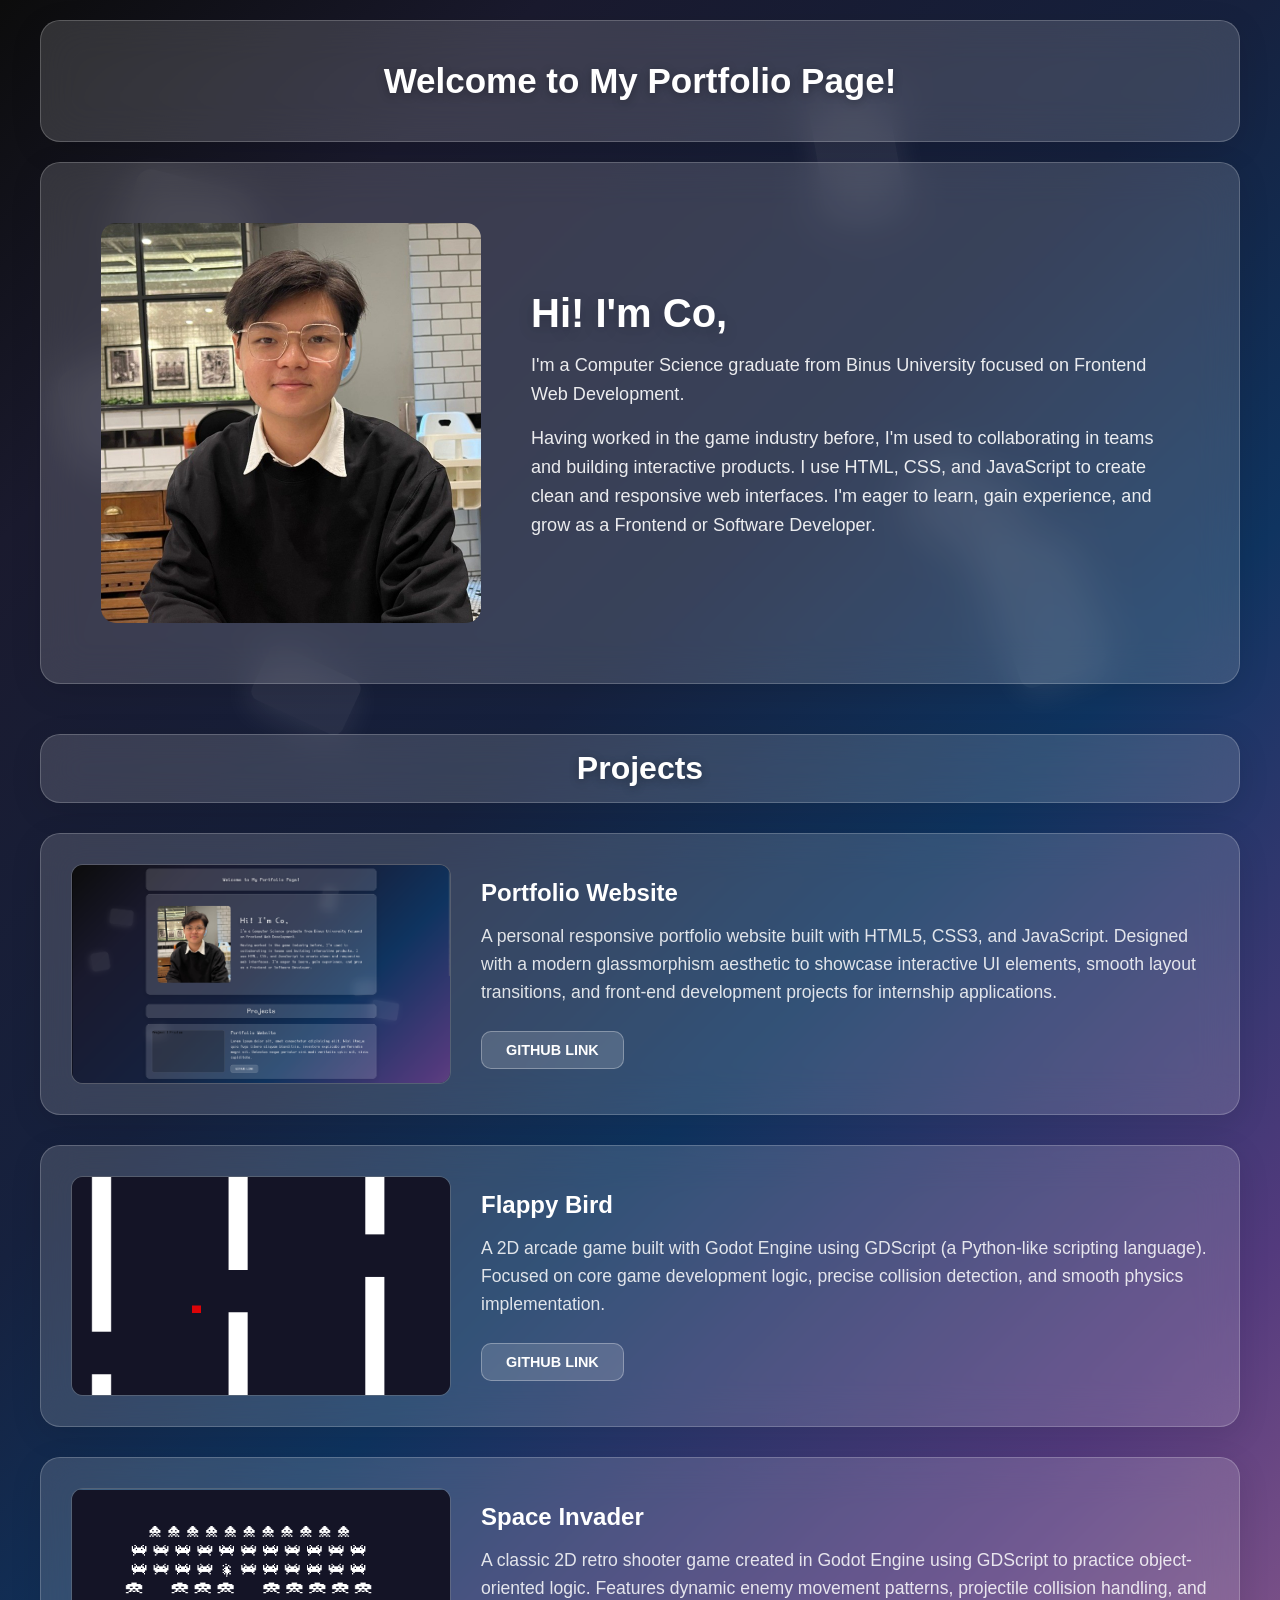
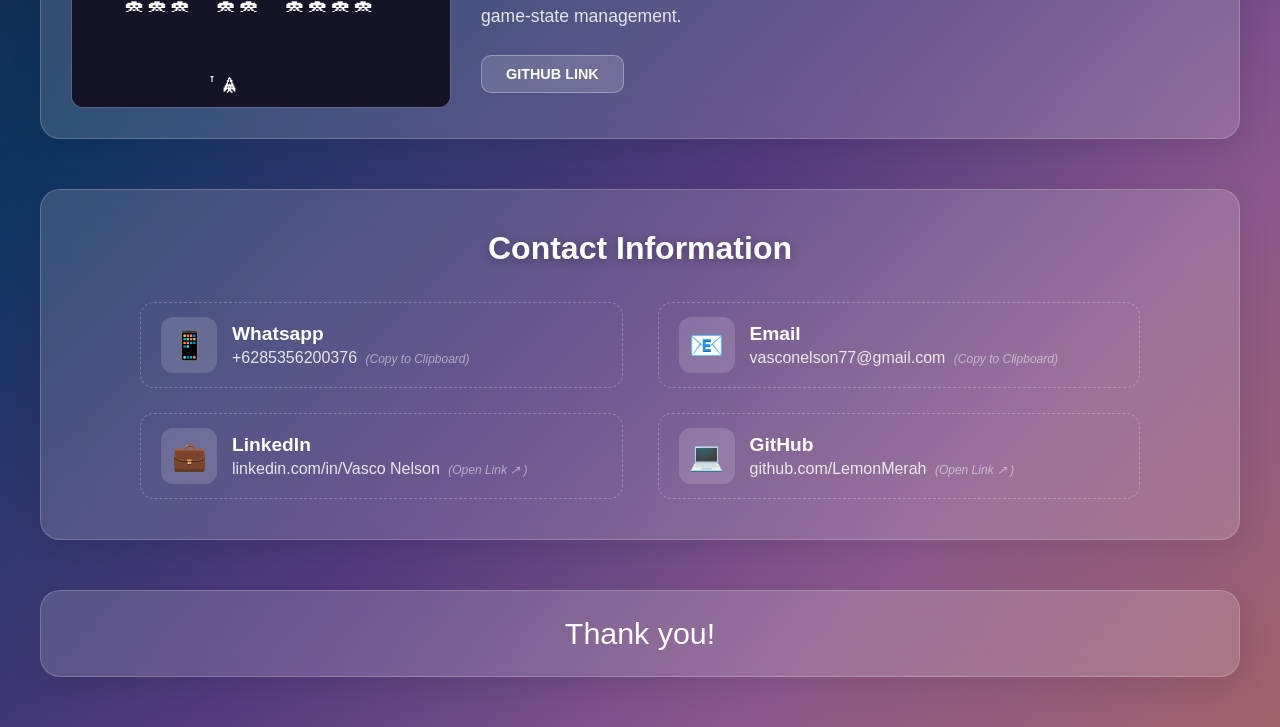
==== index.html @ 7e663d99 "refactor: restructure folder layout and fix index path" ====
<!doctype html>
<html lang="en">
  <head>
    <meta charset="UTF-8" />
    <meta name="viewport" content="width=device-width, initial-scale=1.0" />
    <title>Portfolio - Vasco Nelson</title>
    <!-- CSS  -->
    <link rel="stylesheet" href="../css/style.css" />
  </head>

  <body>
    <!-- Background Animation -->
    <div class="bg-shapes">
      <div class="shape"></div>
      <div class="shape"></div>
      <div class="shape"></div>
      <div class="shape"></div>
      <div class="shape"></div>
      <div class="shape"></div>
    </div>

    <!-- HEADER / NAVIGATION -->
    <header>
      <div class="container">
        <div class="glass header-glass-box">
          <div class="header header-title-text">
            <span>Welcome to My Portfolio Page!</span>
          </div>
        </div>
      </div>
    </header>

    <!-- Main Page -->
    <main class="container">
      <div class="content-wrapper">
        <!-- 1. ABOUT ME -->
        <section id="hero" class="hero glass hero-grid-layout">
          <div class="hero-image hero-img-box">
            <img
              src="../css/images/potrait.jpeg"
              alt="Portrait of Vasco Nelson"
              class="hero-profile-img"
            />
          </div>

          <div class="hero-content hero-text-box">
            <h1 class="hero-main-title">Hi! I'm Co,</h1>
            <p class="hero-desc-text">
              I'm a Computer Science graduate from Binus University focused on
              Frontend Web Development.
            </p>
            <p class="hero-desc-text">
              Having worked in the game industry before, I'm used to
              collaborating in teams and building interactive products. I use
              HTML, CSS, and JavaScript to create clean and responsive web
              interfaces. I'm eager to learn, gain experience, and grow as a
              Frontend or Software Developer.
            </p>
          </div>
        </section>

        <!-- 2. PROJECTS SECTION -->
        <section id="projects" class="projects-section-wrap">
          <div class="glass projects-title-box">
            <h2 class="projects-main-heading">Projects</h2>
          </div>

          <div class="projects-container-vertical">
            <!-- Project 1 -->
            <div class="glass project-card-item">
              <div class="project-card-imgbox">
                <img
                  src="../css/images/thumbnail1.png"
                  alt="Project 1 Preview"
                  class="project-card-img"
                />
              </div>
              <div class="project-card-infobox">
                <h3 class="project-card-title">Portfolio Website</h3>
                <p class="project-card-desc">
                  A personal responsive portfolio website built with HTML5,
                  CSS3, and JavaScript. Designed with a modern glassmorphism
                  aesthetic to showcase interactive UI elements, smooth layout
                  transitions, and front-end development projects for internship
                  applications.
                </p>
                <a
                  href="https://github.com/lemonMerah/Portfolio-2026"
                  target="_blank"
                  class="project-github-btn"
                  >GITHUB LINK</a
                >
              </div>
            </div>

            <!-- Project 2 -->
            <div class="glass project-card-item">
              <div class="project-card-imgbox">
                <img
                  src="../css/images/thubmnail2.png"
                  alt="Game Project A Preview"
                  class="project-card-img"
                />
              </div>
              <div class="project-card-infobox">
                <h3 class="project-card-title">Flappy Bird</h3>
                <p class="project-card-desc">
                  A 2D arcade game built with Godot Engine using GDScript (a
                  Python-like scripting language). Focused on core game
                  development logic, precise collision detection, and smooth
                  physics implementation.
                </p>
                <a
                  href="https://github.com/lemonMerah/flappy-bird-logic-practice"
                  target="_blank"
                  class="project-github-btn"
                  >GITHUB LINK</a
                >
              </div>
            </div>

            <!-- Project 3 -->
            <div class="glass project-card-item">
              <div class="project-card-imgbox">
                <img
                  src="../css/images/thumbnail3.png"
                  alt="Game Project C Preview"
                  class="project-card-img"
                />
              </div>
              <div class="project-card-infobox">
                <h3 class="project-card-title">Space Invader</h3>
                <p class="project-card-desc">
                  A classic 2D retro shooter game created in Godot Engine using
                  GDScript to practice object-oriented logic. Features dynamic
                  enemy movement patterns, projectile collision handling, and
                  game-state management.
                </p>
                <a
                  href="https://github.com/lemonMerah/space-invader-self-learning"
                  target="_blank"
                  class="project-github-btn"
                  >GITHUB LINK</a
                >
              </div>
            </div>
          </div>
        </section>

        <!-- 3. Contact Information -->
        <section id="contact" class="contact-section-wrap">
          <div class="glass contact-info-wrapper">
            <h2 class="contact-main-title">Contact Information</h2>

            <div class="contact-items-list">
              <!-- Item 1: Phone Number (Auto-Copy) -->
              <div
                class="contact-row clickable-contact"
                data-copy="+6285356200376"
                title="Copy to Clipboard"
              >
                <div class="contact-icon-box">📱</div>
                <div>
                  <h4 class="contact-label">Whatsapp</h4>
                  <p class="contact-value">
                    +6285356200376
                    <span class="click-hint">(Copy to Clipboard)</span>
                  </p>
                </div>
              </div>

              <!-- Item 2: Email (Auto-Copy) -->
              <div
                class="contact-row clickable-contact"
                data-copy="vasconelson77@gmail.com"
                title="Copy to Clipboard"
              >
                <div class="contact-icon-box">📧</div>
                <div>
                  <h4 class="contact-label">Email</h4>
                  <p class="contact-value">
                    vasconelson77@gmail.com
                    <span class="click-hint">(Copy to Clipboard)</span>
                  </p>
                </div>
              </div>

              <!-- Item 3: LinkedIn (External Link) -->
              <a
                href="https://www.linkedin.com/in/vasco-nelson-aab37b297/"
                target="_blank"
                rel="noopener noreferrer"
                class="contact-row contact-link-item"
                title="Visit LinkedIn"
              >
                <div class="contact-icon-box">💼</div>
                <div>
                  <h4 class="contact-label">LinkedIn</h4>
                  <p class="contact-value">
                    linkedin.com/in/Vasco Nelson
                    <span class="click-hint">(Open Link ↗ )</span>
                  </p>
                </div>
              </a>

              <!-- Item 4: GitHub (External Link) -->
              <a
                href="https://github.com/lemonMerah"
                target="_blank"
                rel="noopener noreferrer"
                class="contact-row contact-link-item"
                title="Visit Github"
              >
                <div class="contact-icon-box">💻</div>
                <div>
                  <h4 class="contact-label">GitHub</h4>
                  <p class="contact-value">
                    github.com/LemonMerah
                    <span class="click-hint">(Open Link ↗ )</span>
                  </p>
                </div>
              </a>
            </div>
          </div>
        </section>
      </div>
    </main>

    <!-- Footer -->
    <footer id="footer" class="footer-section-wrap">
      <div class="container">
        <div class="glass footer-box">
          <span class="footer-text">Thank you!</span>
        </div>
      </div>
    </footer>

    <!-- JavaScript -->
    <script src="../js/script.js"></script>
  </body>
</html>
---- css/style.css ----
@charset "utf-8";
/*1. GLOBAL & BODY SETTINGS*/
* {
  margin: 0;
  padding: 0;
  box-sizing: border-box;
}

body {
  font-family: "Segoe UI", Tahoma, Geneva, Verdana, sans-serif;
  background: linear-gradient(
    135deg,
    #0c0c0c 0%,
    #1a1a2e 15%,
    #16213e 35%,
    #0f3460 50%,
    #533a7d 70%,
    #8b5a8c 85%,
    #a0616a 100%
  );
  min-height: 100vh;
  overflow-x: hidden;
}

.container {
  max-width: 1200px;
  margin: 0 auto;
}

/*2. BACKGROUND ANIMATED SHAPES*/
.bg-shapes {
  position: fixed;
  top: 0;
  left: 0;
  width: 100%;
  height: 100%;
  z-index: -1;
  overflow: hidden;
}

.shape {
  position: absolute;
  background: rgba(255, 255, 255, 0.08);
  animation: float 6s ease-in-out infinite;
  box-shadow: 0 8px 32px rgba(255, 255, 255, 0.1);
}

.shape:nth-child(1) {
  width: 120px;
  height: 80px;
  border-radius: 15px;
  top: 20%;
  left: 10%;
  animation-delay: 0s;
  transform: rotate(15deg);
}
.shape:nth-child(2) {
  width: 90px;
  height: 140px;
  border-radius: 12px;
  top: 60%;
  right: 15%;
  animation-delay: 2s;
  transform: rotate(-20deg);
}
.shape:nth-child(3) {
  width: 100px;
  height: 60px;
  border-radius: 10px;
  bottom: 20%;
  left: 20%;
  animation-delay: 4s;
  transform: rotate(25deg);
}
.shape:nth-child(4) {
  width: 80px;
  height: 120px;
  border-radius: 8px;
  top: 10%;
  right: 30%;
  animation-delay: 1s;
  transform: rotate(-10deg);
}
.shape:nth-child(5) {
  width: 110px;
  height: 70px;
  border-radius: 14px;
  bottom: 40%;
  right: 20%;
  animation-delay: 3s;
  transform: rotate(30deg);
}
.shape:nth-child(6) {
  width: 95px;
  height: 95px;
  border-radius: 20px;
  top: 40%;
  left: 5%;
  animation-delay: 5s;
  transform: rotate(-15deg);
}

@keyframes float {
  0%,
  100% {
    transform: translateY(0px) rotate(var(--start-rotation, 0deg));
  }
  50% {
    transform: translateY(-20px)
      rotate(calc(var(--start-rotation, 0deg) + 180deg));
  }
}

/*3. GLASSMORPHISM EFFECT*/
.glass {
  background: rgba(255, 255, 255, 0.15);
  backdrop-filter: blur(20px);
  border: 1px solid rgba(255, 255, 255, 0.2);
  border-radius: 20px;
  box-shadow: 0 8px 32px rgba(0, 0, 0, 0.1);
  transition: all 0.3s ease;
  position: relative;
  overflow: hidden;
}

.glass:hover {
  background: rgba(255, 255, 255, 0.2);
  transform: translateY(-5px);
  box-shadow: 0 15px 45px rgba(0, 0, 0, 0.15);
}

/*4. HEADER*/
header {
  padding: 20px;
}

.header-glass-box {
  padding: 20px;
  text-align: center;
}

.header-title-text {
  font-size: 35px;
  font-weight: bold;
  color: white;
  text-shadow: 0 2px 10px rgba(0, 0, 0, 0.3);
  display: flex;
  align-items: center;
  justify-content: center;
  gap: 15px;
  cursor: pointer;
  padding: 20px 0;
}

/*5. ABOUT ME*/
.hero-grid-layout {
  display: grid;
  grid-template-columns: 380px 1fr;
  gap: 50px;
  padding: 60px;
  align-items: center;
  margin-bottom: 40px;
}

.hero-img-box {
  width: 100%;
  height: 400px;
  background: rgba(0, 0, 0, 0.2);
  border-radius: 15px;
  overflow: hidden;
  display: flex;
  align-items: center;
  justify-content: center;
}

.hero-profile-img {
  width: 100%;
  height: 100%;
  object-fit: cover;
}

.hero-text-box {
  text-align: left;
}

.hero-main-title {
  font-size: 2.5rem;
  color: white;
  margin-bottom: 15px;
  text-shadow: 0 4px 15px rgba(0, 0, 0, 0.2);
}

.hero-desc-text {
  color: rgba(255, 255, 255, 0.9);
  font-size: 1.13rem;
  line-height: 1.6;
  margin-bottom: 15px;
}

/* 6. PROJECTS SECTION*/
.projects-section-wrap {
  margin-top: 50px;
}

.projects-title-box {
  padding: 15px;
  text-align: center;
  margin-bottom: 30px;
}

.projects-main-heading {
  color: white;
  font-size: 2rem;
  margin: 0;
  text-shadow: 0 2px 10px rgba(0, 0, 0, 0.3);
}

.projects-container-vertical {
  display: flex;
  flex-direction: column;
  gap: 30px;
}

.project-card-item {
  display: grid;
  grid-template-columns: 380px 1fr;
  gap: 30px;
  padding: 30px;
  align-items: center;
}

.project-card-imgbox {
  width: 100%;
  height: 220px;
  background: rgba(0, 0, 0, 0.2);
  border: 1px solid rgba(255, 255, 255, 0.2);
  border-radius: 12px;
  overflow: hidden;
  display: flex;
  align-items: center;
  justify-content: center;
}

.project-card-img {
  width: 100%;
  height: 100%;
  object-fit: cover;
}

.project-card-infobox {
  text-align: left;
}

.project-card-title {
  font-size: 1.5rem;
  color: white;
  margin-bottom: 15px;
}

.project-card-desc {
  color: rgba(255, 255, 255, 0.85);
  font-size: 1.1rem;
  line-height: 1.6;
  margin-bottom: 25px;
}

.project-github-btn {
  display: inline-block;
  padding: 10px 24px;
  background: rgba(255, 255, 255, 0.15);
  border: 1px solid rgba(255, 255, 255, 0.3);
  border-radius: 10px;
  color: white;
  text-decoration: none;
  font-weight: 600;
  font-size: 0.9rem;
  transition: all 0.3s ease;
}

.project-github-btn:hover {
  background: rgba(255, 255, 255, 0.3);
  transform: translateY(-2px);
}
/*7. CONTACT SECTION*/
.contact-section-wrap {
  margin-top: 50px;
}

.contact-info-wrapper {
  padding: 40px;
}

.contact-main-title {
  color: white;
  font-size: 2rem;
  text-align: center;
  margin-bottom: 35px;
  text-shadow: 0 2px 10px rgba(0, 0, 0, 0.3);
}

.contact-items-list {
  display: grid;
  grid-template-columns: repeat(2, 1fr);
  gap: 25px 35px;
  max-width: 1000px;
  width: 100%;
  margin: 0 auto;
}

.contact-row {
  display: flex;
  align-items: center;
  gap: 15px;
  cursor: pointer;
  text-decoration: none;
  border-radius: 14px;
  padding: 14px 20px;
  transition: all 0.3s ease;
  border: 1px dashed rgba(255, 255, 255, 0.25);
}

.contact-link-item {
  text-decoration: none;
}

.contact-row:hover {
  background: rgba(255, 255, 255, 0.18);
  border: 1px solid rgba(255, 255, 255, 0.6);
  transform: translateY(-3px);
  box-shadow: 0 5px 15px rgba(0, 0, 0, 0.2);
}

.contact-icon-box {
  font-size: 28px;
  background: rgba(255, 255, 255, 0.15);
  width: 56px;
  height: 56px;
  border-radius: 12px;
  display: flex;
  align-items: center;
  justify-content: center;
  flex-shrink: 0;
}

.contact-label {
  color: white;
  margin: 0 0 4px 0;
  font-size: 1.2rem;
  font-weight: 600;
}

.contact-value {
  color: rgba(255, 255, 255, 0.85);
  margin: 0;
  font-size: 1rem;
}

.click-hint {
  font-size: 0.75rem;
  color: rgba(255, 255, 255, 0.5);
  display: inline-block;
  margin-left: 4px;
  font-style: italic;
  transition: color 0.3s ease;
}

.contact-row:hover .click-hint {
  color: #4cd137;
}

/*8. FOOTER SECTION*/
.footer-section-wrap {
  margin-top: 50px;
  margin-bottom: 50px;
}

.footer-box {
  padding: 25px;
  text-align: center;
}

.footer-text {
  color: white;
  font-size: 1.9rem;
  font-weight: 500;
}

/*9. RESPONSIVE DESIGN*/
@media (max-width: 768px) {
  .contact-items-list {
    grid-template-columns: 1fr;
  }

  .hero-grid-layout {
    grid-template-columns: 1fr;
    text-align: center;
  }

  .hero-text-box {
    text-align: center;
  }

  .project-card-item {
    grid-template-columns: 1fr;
    text-align: center;
  }

  .project-card-infobox {
    text-align: center;
  }
}
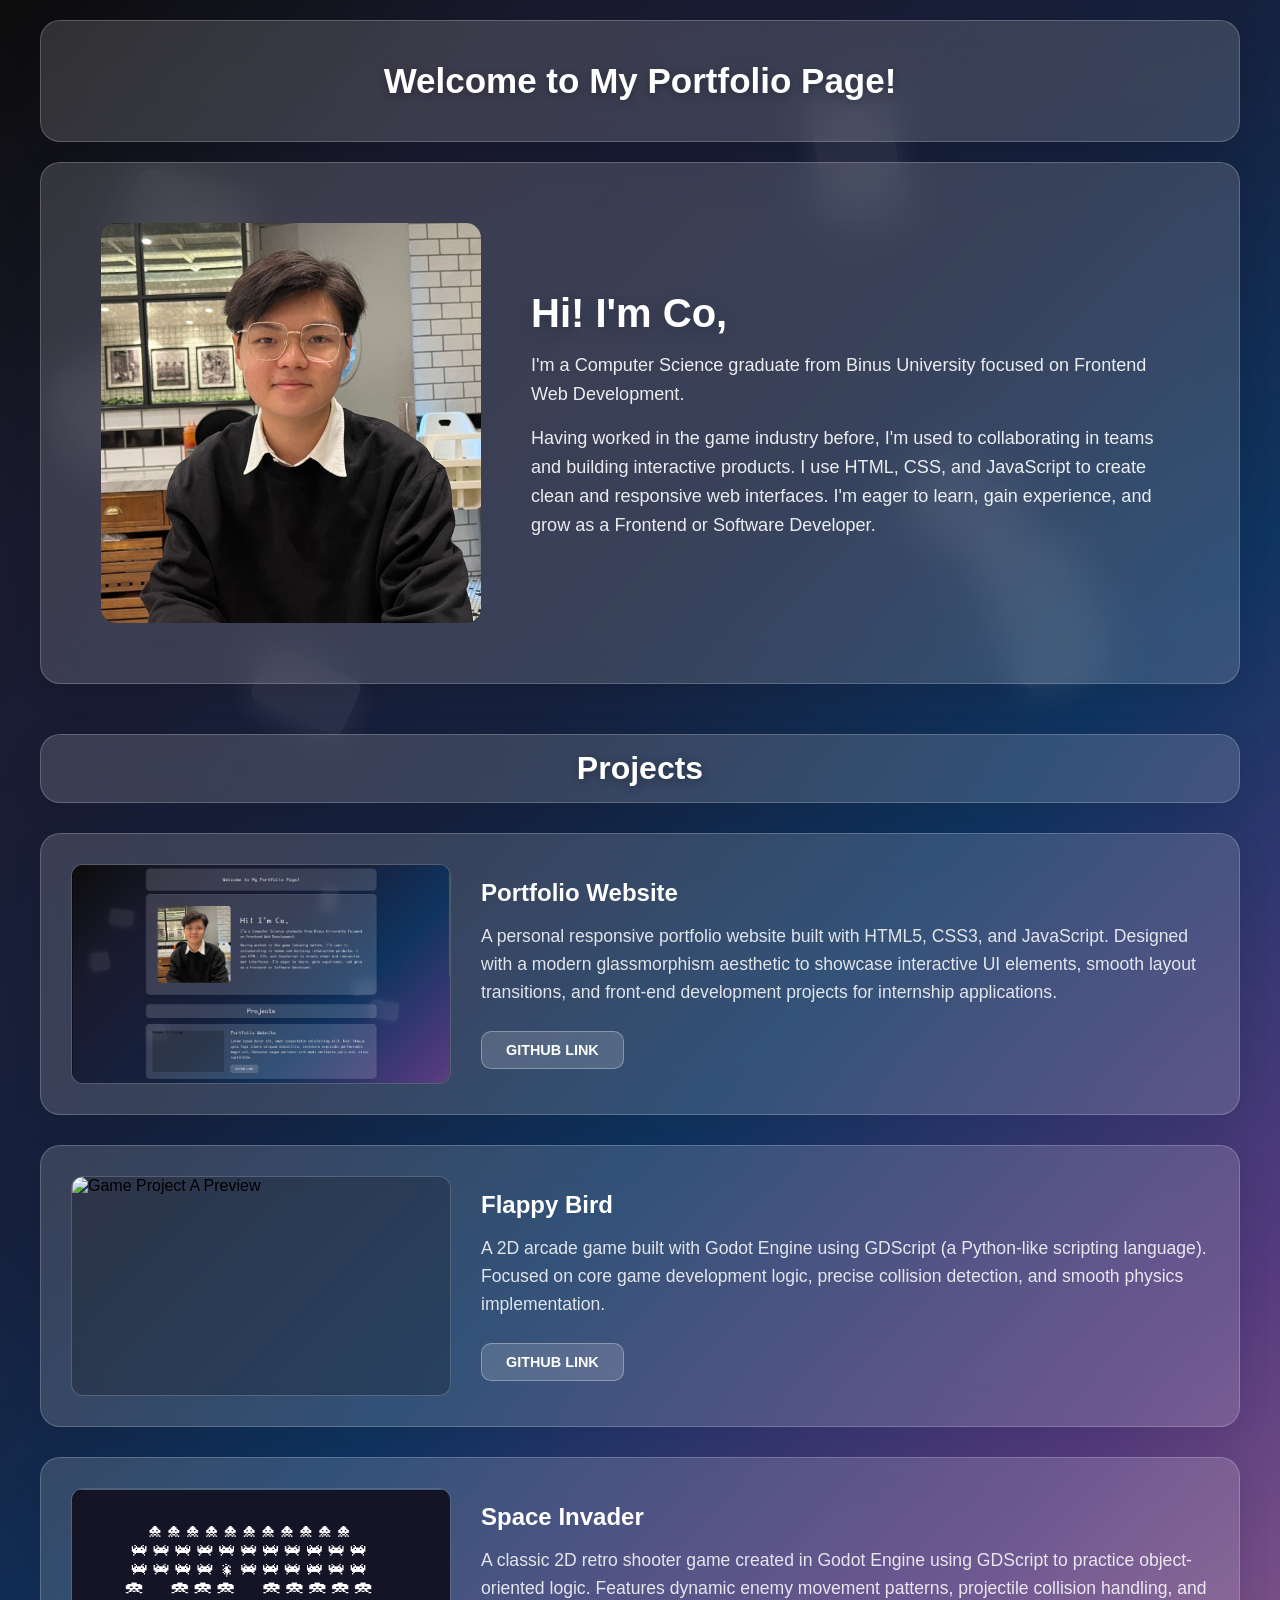
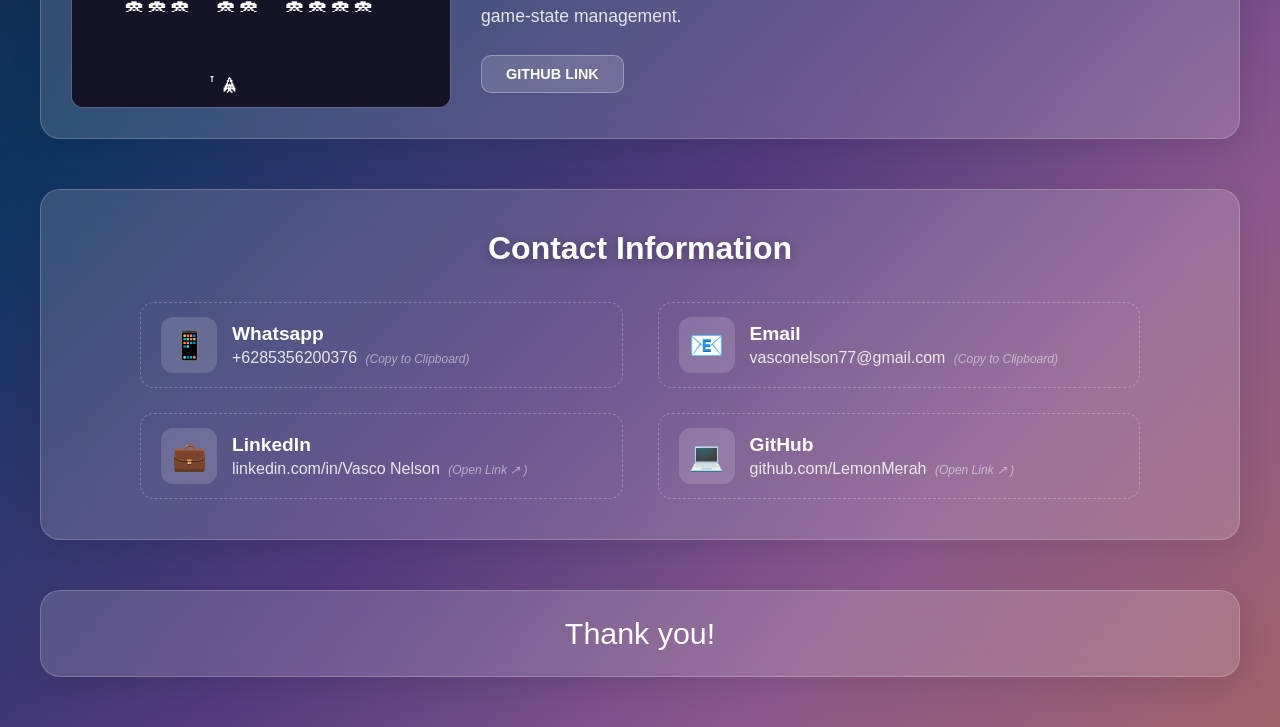
==== commit 9306294f: "fix: adjust css source images" ====
--- a/index.html
+++ b/index.html
@@ -5,7 +5,7 @@
     <meta name="viewport" content="width=device-width, initial-scale=1.0" />
     <title>Portfolio - Vasco Nelson</title>
     <!-- CSS  -->
-    <link rel="stylesheet" href="../css/style.css" />
+    <link rel="stylesheet" href="css/style.css" />
   </head>
 
   <body>
@@ -37,7 +37,7 @@
         <section id="hero" class="hero glass hero-grid-layout">
           <div class="hero-image hero-img-box">
             <img
-              src="../css/images/potrait.jpeg"
+              src="css/images/potrait.jpeg"
               alt="Portrait of Vasco Nelson"
               class="hero-profile-img"
             />
@@ -70,7 +70,7 @@
             <div class="glass project-card-item">
               <div class="project-card-imgbox">
                 <img
-                  src="../css/images/thumbnail1.png"
+                  src="css/images/thumbnail1.png"
                   alt="Project 1 Preview"
                   class="project-card-img"
                 />
@@ -97,7 +97,7 @@
             <div class="glass project-card-item">
               <div class="project-card-imgbox">
                 <img
-                  src="../css/images/thubmnail2.png"
+                  src="css/images/thumbnail2.png"
                   alt="Game Project A Preview"
                   class="project-card-img"
                 />
@@ -123,7 +123,7 @@
             <div class="glass project-card-item">
               <div class="project-card-imgbox">
                 <img
-                  src="../css/images/thumbnail3.png"
+                  src="css/images/thumbnail3.png"
                   alt="Game Project C Preview"
                   class="project-card-img"
                 />
@@ -236,6 +236,6 @@
     </footer>
 
     <!-- JavaScript -->
-    <script src="../js/script.js"></script>
+    <script src="js/script.js"></script>
   </body>
 </html>
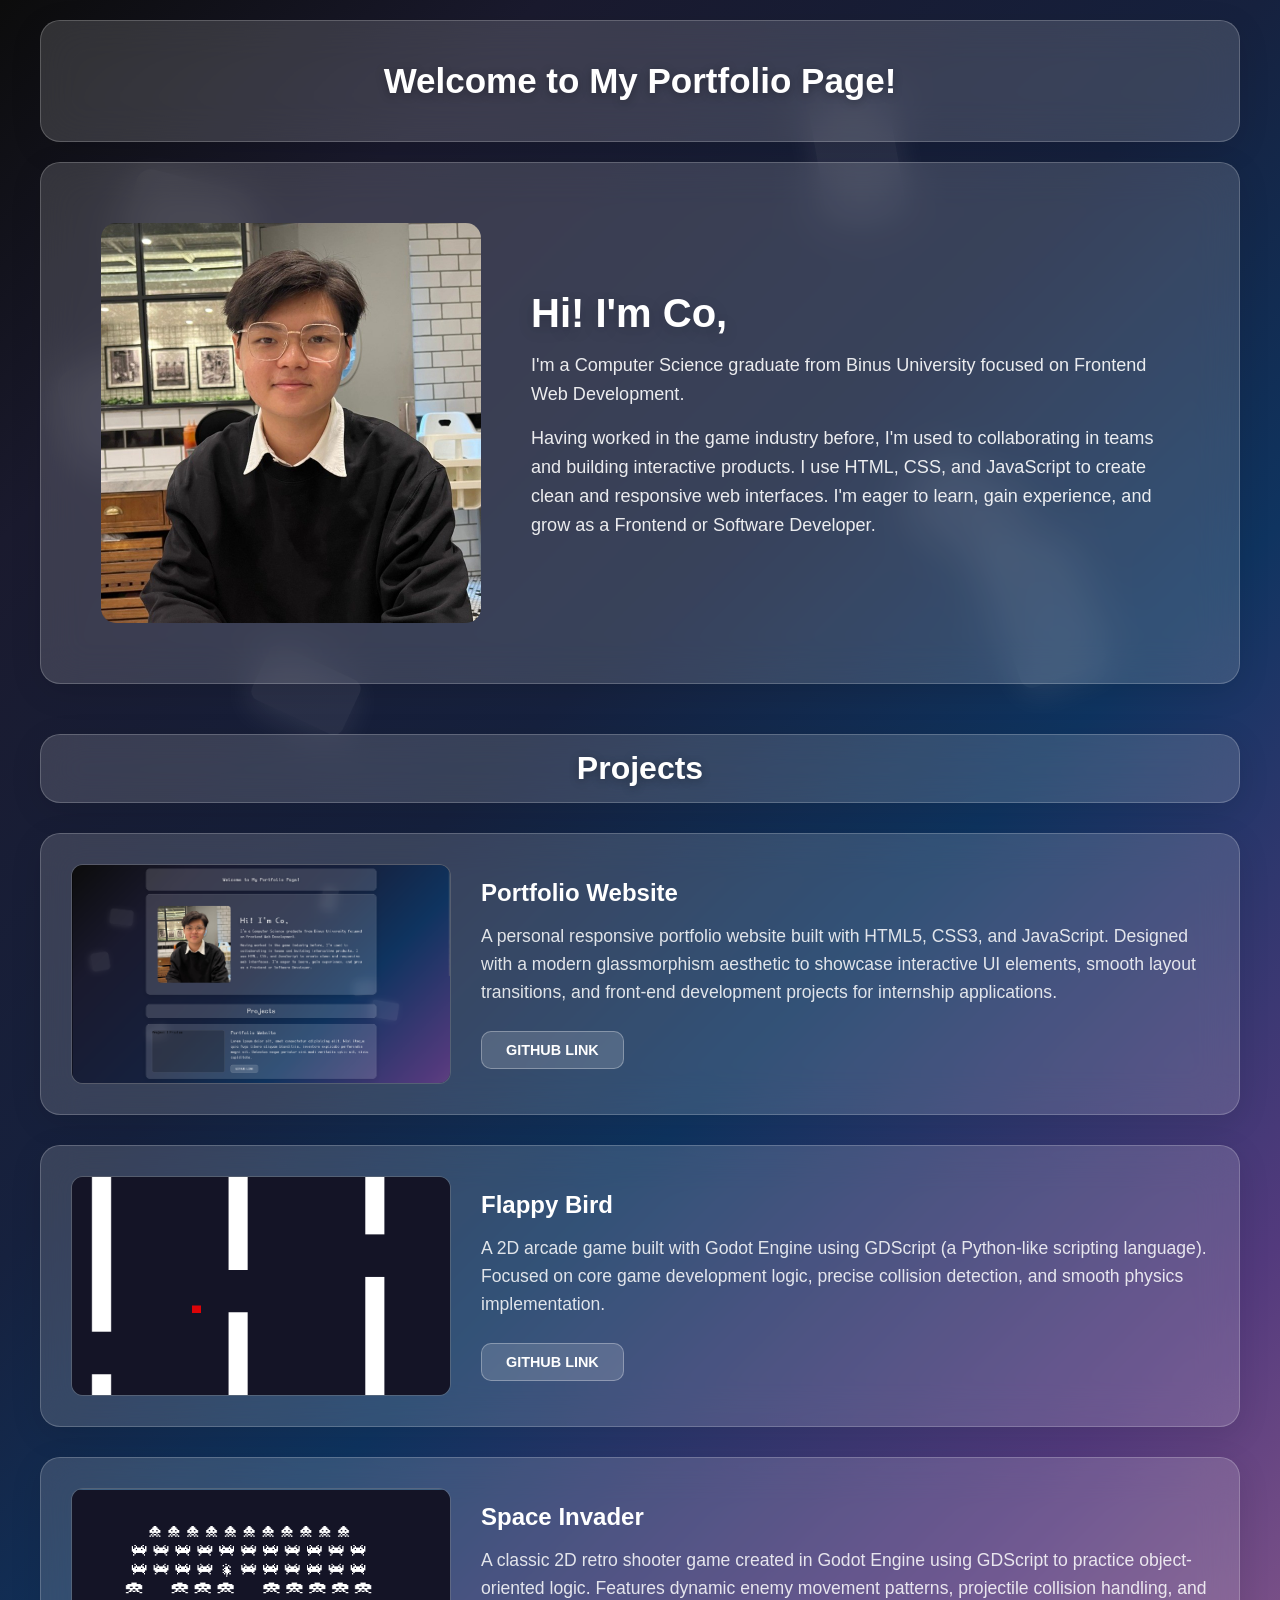
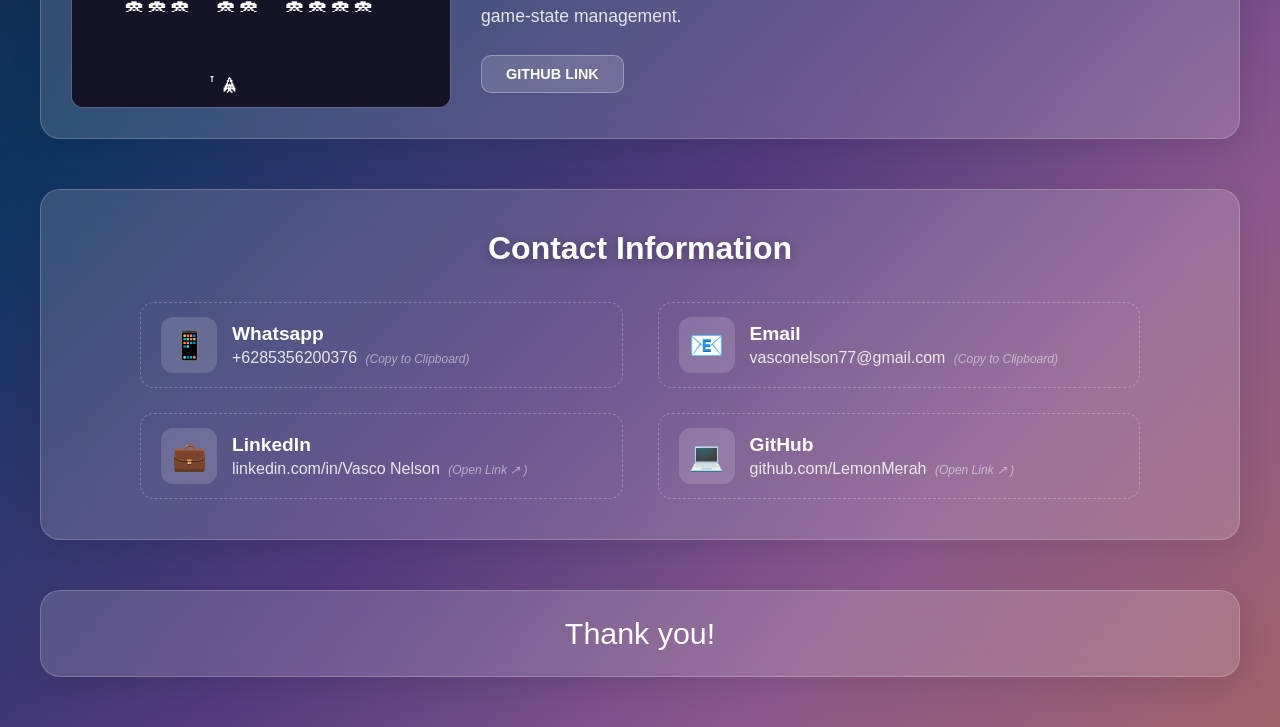
==== commit 0b08cf1a: "fix: project thumbnail 2" ====
--- a/index.html
+++ b/index.html
@@ -97,7 +97,7 @@
             <div class="glass project-card-item">
               <div class="project-card-imgbox">
                 <img
-                  src="css/images/thumbnail2.png"
+                  src="css/images/thubmnail2.png"
                   alt="Game Project A Preview"
                   class="project-card-img"
                 />
